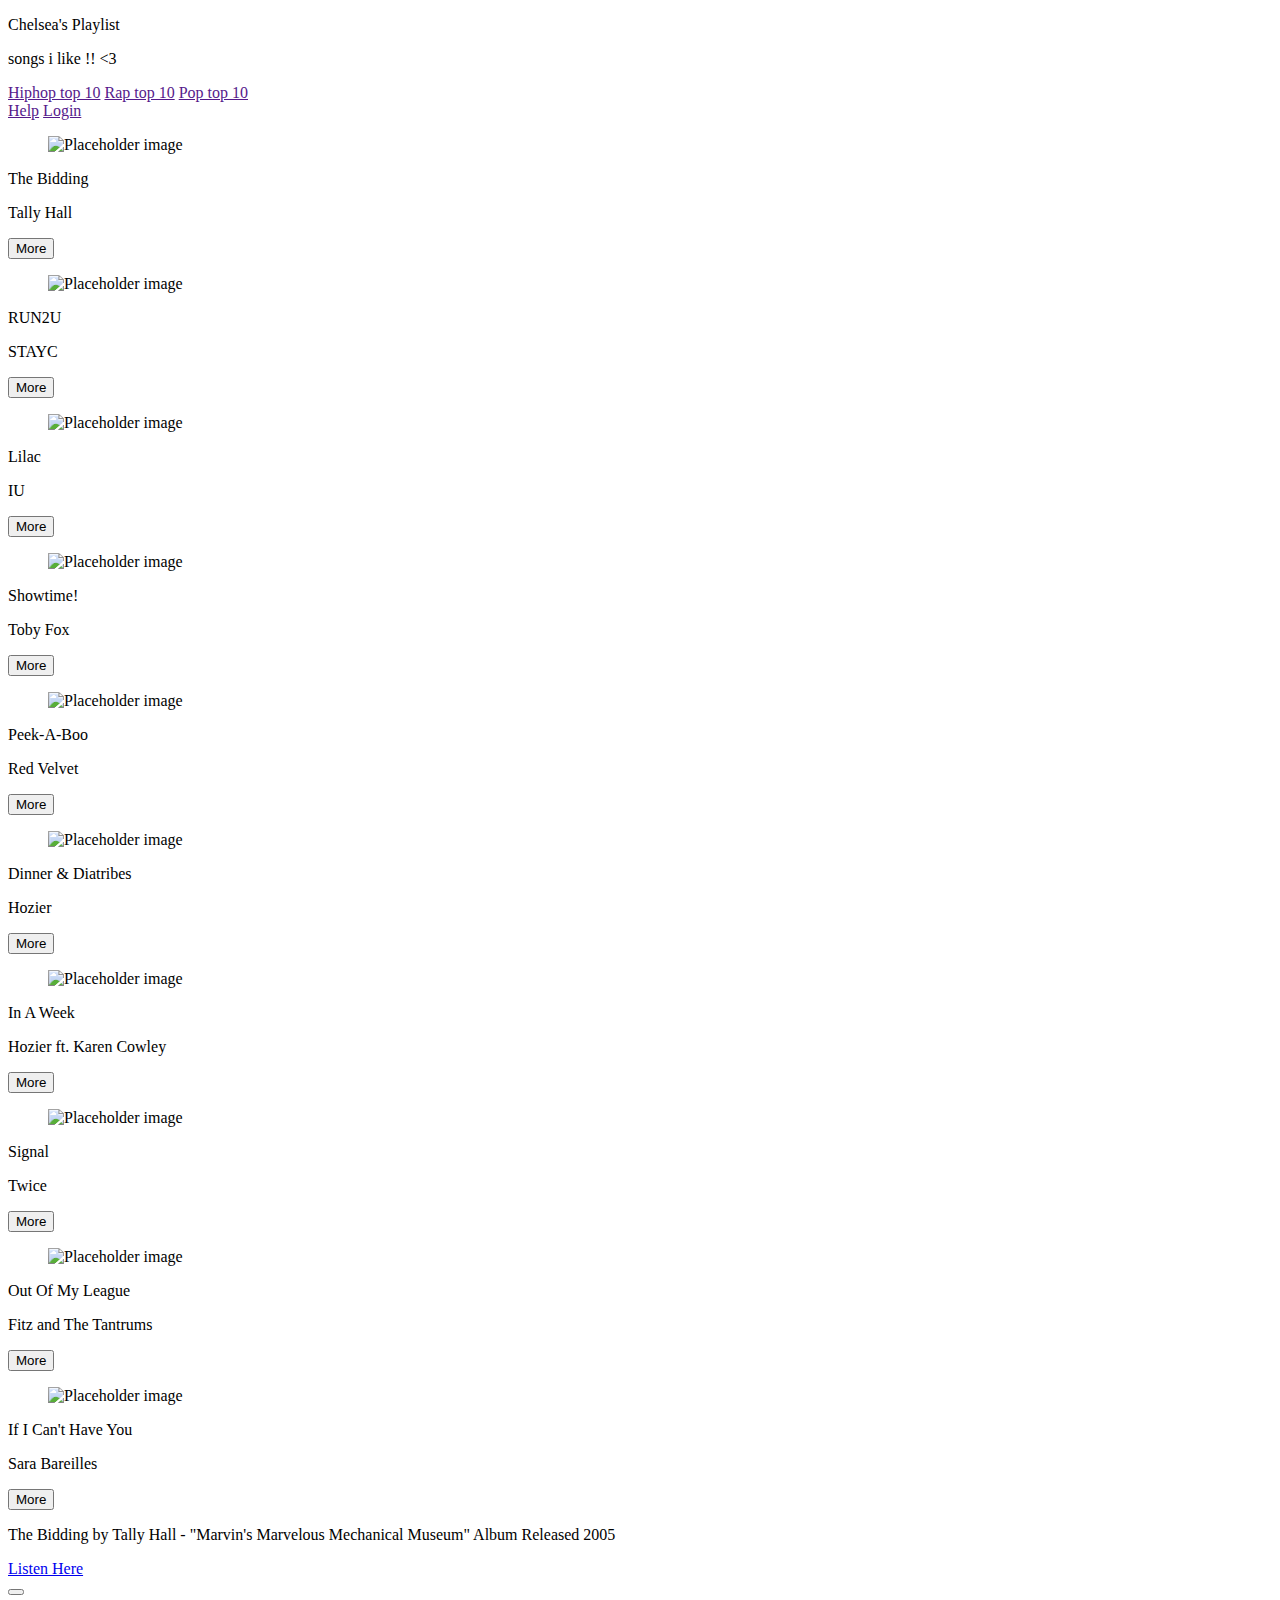
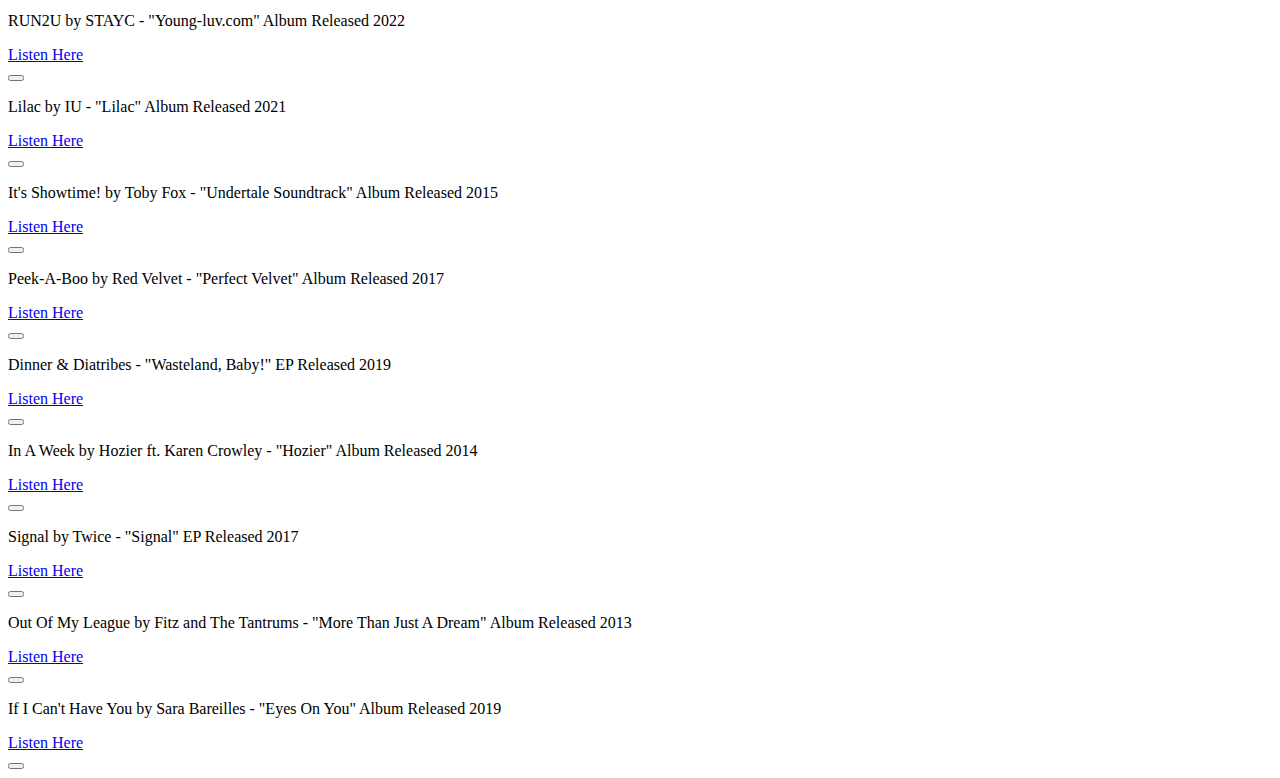
==== index.html @ e6f9ba68 "Add files via upload" ====
<!DOCTYPE html>
<html lang="en">
  <head>
    <meta charset="UTF-8" />
    <meta http-equiv="X-UA-Compatible" content="IE=edge" />
    <meta name="viewport" content="width=device-width, initial-scale=1.0" />
    <title>Chelsea's Top 10 Songs!</title>
    <script src="https://use.fontawesome.com/5cd833ef09.js"></script>
    <link rel="stylesheet" href="https://cdn.jsdelivr.net/npm/bulma@0.9.1/css/bulma.min.css"> 
    
    
  </head>

  <body>
    <!-- link javascript file inside the body -->
    <script src="script.js"></script>
    <!-- HERO -->
    <!-- opening header/title -->
    <section class="hero has-background-warning has-text-centered">
      <div class="hero-body">
        <p class="title is-size-1 has-text-warning-light">Chelsea's Playlist</p>
        <p class="subtitle is-size-3 has-text-warning-light">songs i like !! <3</p>
      </div>
    </section>

    <!-- navigation bar -->
    <nav class="navbar">
      <div class="navbar-menu">
        <div class="navbar-start"> <!-- pulls to the left -->
          <a href="" class="navbar-item">Hiphop top 10</a>
          <a href="" class="navbar-item">Rap top 10</a>
          <a href="" class="navbar-item">Pop top 10</a>
        </div>
        <div class="navbar-end"> <!-- to the right -->
          <a href="" class="navbar-item">Help</a>
          <a href="" class="navbar-item">Login</a>
        </div>
      </div>
    </nav>
          

    <!-- ROW 1, has class COLUMNSSSS -->
    <div class="columns is-centered">
      <!-- COLUMN 1  has class COLUMN-->
      <div class="column is-one-third mt-4">
        <!-- CARD -->
        <div class="card">
          <div class="card-image">
            <figure class="image">
              <!-- image address -->
              <img src="https://images.genius.com/17a38b466224c24e55e343868f66b16f.1000x1000x1.jpg"
                alt="Placeholder image"
              />
            </figure>
          </div>
          <div class="card-content">
            <div class="content">
              <p class="title is-4">The Bidding</p>
              <p class="subtitle is-6">Tally Hall</p>
              <button class="js-modal-trigger button is-warning" data-target="bidding-modal">
              More
            </button>
            </div>
            
          </div>
        </div>
      </div>
    </div>

    <!-- ROW 2 -->
    <div class="columns is-centered is-variable is-3 ml-2 mr-2"><!-- is-5 changes the default amount of columns; its now being divided into 5 columns instead of 12 -->
      <!-- COLUMN 1 -->
      <div class="column is-one-third">
        <!-- CARD -->
        <div class="card">
          <div class="card-image">
            <figure class="image">
              <img
                src="https://m.media-amazon.com/images/I/912X4mYRCmL._SS500_.jpg"
                alt="Placeholder image"
              />
            </figure>
          </div>
          <div class="card-content">
            <div class="content">
              <p class="title is-4">RUN2U</p>
              <p class="subtitle is-6">STAYC</p>
              <button class="js-modal-trigger button is-warning" data-target="run2u-modal">
              More
            </button>
            </div>
          </div>
        </div>
      </div>

      <!-- COLUMN 2 -->
      <div class="column is-one-third">
        <!-- CARD -->
        <div class="card">
          <div class="card-image">
            <figure class="image">
              <img
                src="https://upload.wikimedia.org/wikipedia/en/thumb/4/41/IU_-_Lilac.png/220px-IU_-_Lilac.png"
                alt="Placeholder image"
              />
            </figure>
          </div>
          <div class="card-content">
            <div class="content">
              <p class="title is-4">Lilac</p>
              <p class="subtitle is-6">IU</p>
              <button class="js-modal-trigger button is-warning" data-target="lilac-modal">
                More
              </button>
            </div>
          </div>
        </div>
      </div>

      <!-- COLUMN 3 -->
      <div class="column is-one-third">
        <!-- CARD -->
        <div class="card">
          <div class="card-image">
            <figure class="image">
              <img
                src="https://i.scdn.co/image/ab67616d0000b27324edb22d068eb245a924b7f2"
                alt="Placeholder image"
              />
            </figure>
          </div>
          <div class="card-content">
            <div class="content">
              <p class="title is-4">Showtime!</p>
              <p class="subtitle is-6">Toby Fox</p>
              <button class="js-modal-trigger button is-warning" data-target="showtime-modal">
                More
              </button>
            </div>
          </div>
        </div>
      </div>
      
    </div>

    <!-- ROW 3 -->
    <div class="columns is-centered is-variable is-3 ml-2 mr-2"><!-- is-5 changes the default amount of columns; its now being divided into 5 columns instead of 12 -->
      <!-- COLUMN 1 -->
      <div class="column is-one-third">
        <!-- CARD -->
        <div class="card">
          <div class="card-image">
            <figure class="image">
              <img
                src="https://upload.wikimedia.org/wikipedia/en/d/dd/Perfect_Velvet-cover.jpg"
                alt="Placeholder image"
              />
            </figure>
          </div>
          <div class="card-content">
            <div class="content">
              <p class="title is-4">Peek-A-Boo</p>
              <p class="subtitle is-6">Red Velvet</p>
              <button class="js-modal-trigger button is-warning" data-target="peek-modal">
                More
              </button>
            </div>
          </div>
        </div>
      </div>
      <!-- COLUMN 2 -->
      <div class="column is-one-third">
        <!-- CARD -->
        <div class="card">
          <div class="card-image">
            <figure class="image">
              <img
                src="https://storage.highresaudio.com/2019/02/28/5keedi-wastelandb-preview-m3.jpg"
                alt="Placeholder image"
              />
            </figure>
          </div>
          <div class="card-content">
            <div class="content">
              <p class="title is-4">Dinner & Diatribes</p>
              <p class="subtitle is-6">Hozier</p>
              <button class="js-modal-trigger button is-warning" data-target="dd-modal">
                More
              </button>
            </div>
          </div>
        </div>
      </div>

      <!-- COLUMN 3 -->
      <div class="column is-one-third">
        <!-- CARD -->
        <div class="card">
          <div class="card-image">
            <figure class="image">
              <img
                src="https://upload.wikimedia.org/wikipedia/en/a/a0/Hozier_-_Hozier.png"
                alt="Placeholder image"
              />
            </figure>
          </div>
          <div class="card-content">
            <div class="content">
              <p class="title is-4">In A Week</p>
              <p class="subtitle is-6">Hozier ft. Karen Cowley</p>
              <button class="js-modal-trigger button is-warning" data-target="week-modal">
                More
              </button>
            </div>
          </div>
        </div>
      </div>
    </div>

      
      <!-- ROW 3 -->
    <div class="columns is-centered is-variable is-3 ml-2 mr-2"><!-- is-5 changes the default amount of columns; its now being divided into 5 columns instead of 12 -->
      <!-- COLUMN 1 -->
      <div class="column is-one-third">
        <!-- CARD -->
        <div class="card">
          <div class="card-image">
            <figure class="image">
              <img
                src="https://upload.wikimedia.org/wikipedia/en/4/4a/TWICE%28%ED%8A%B8%EC%99%80%EC%9D%B4%EC%8A%A4%29_Signal_%28EP%29.jpg"
                alt="Placeholder image"
              />
            </figure>
          </div>
          <div class="card-content">
            <div class="content">
              <p class="title is-4">Signal</p>
              <p class="subtitle is-6">Twice</p>
              <button class="js-modal-trigger button is-warning" data-target="signal-modal">
                More
              </button>
            </div>
          </div>
        </div>
      </div>

      <!-- COLUMN 2 -->
      <div class="column is-one-third">
        <!-- CARD -->
        <div class="card">
          <div class="card-image">
            <figure class="image">
              <img
                src="https://i.scdn.co/image/ab67616d0000b2735e145eb24e282b9554501a27"
                alt="Placeholder image"
              />
            </figure>
          </div>
          <div class="card-content">
            <div class="content">
              <p class="title is-4">Out Of My League</p>
              <p class="subtitle is-6">Fitz and The Tantrums</p>
              <button class="js-modal-trigger button is-warning" data-target="league-modal">
                More
              </button>
            </div>
          </div>
        </div>
      </div>

      <!-- COLUMN 3 -->
      <div class="column is-one-third">
        <!-- CARD -->
        <div class="card">
          <div class="card-image">
            <figure class="image">
              <img
                src="https://i.scdn.co/image/ab67616d0000b2739e7dad80eb4bb664ff9e6fc8"
                alt="Placeholder image"
              />
            </figure>
          </div>
          <div class="card-content">
            <div class="content">
              <p class="title is-4">If I Can't Have You</p>
              <p class="subtitle is-6">Sara Bareilles</p>
              <button class="js-modal-trigger button is-warning" data-target="cantHaveYou-modal">
              More
            </button>
            </div>
          </div>
        </div>
      </div>
      
      
    </div>
    <!-- create modals to play songs -->
    <div id="bidding-modal" class="modal">
      <div class="modal-background"></div>

      <div class="modal-content">
        <div class="box">
          <p> The Bidding by Tally Hall - "Marvin's Marvelous Mechanical Museum" Album Released 2005</p>
          <a class = "button is-link is-light is-rounded" href = "https://music.youtube.com/watch?v=ipYafcHd0jA&feature=gws_kp_track">Listen Here</a>
        </div>
      </div>

      <button class="modal-close is-large" aria-label="close"></button>
    </div>

    <div id="run2u-modal" class="modal">
      <div class="modal-background"></div>

      <div class="modal-content">
        <div class="box">
          <p> RUN2U by STAYC - "Young-luv.com" Album Released 2022</p>
          <a class = "button is-link is-light is-rounded" href="https://music.youtube.com/watch?v=W0x7GcZkvH4&feature=gws_kp_track">Listen Here</a>
        </div>
      </div>

      <button class="modal-close is-large" aria-label="close"></button>
    </div>

    <div id="lilac-modal" class="modal">
      <div class="modal-background"></div>

      <div class="modal-content">
        <div class="box">
          <p> Lilac by IU - "Lilac" Album Released 2021</p>
          <a class = "button is-link is-light is-rounded" href="https://music.youtube.com/watch?v=04tYkKUPPv4&feature=gws_kp_track">Listen Here</a>
        </div>
      </div>

      <button class="modal-close is-large" aria-label="close"></button>
    </div>

    <div id="showtime-modal" class="modal">
      <div class="modal-background"></div>

      <div class="modal-content">
        <div class="box">
          <p> It's Showtime! by Toby Fox - "Undertale Soundtrack" Album Released 2015</p>
          <a class = "button is-link is-light is-rounded" href="https://music.youtube.com/watch?v=3LhZWVRp6f4&feature=share">Listen Here</a>
        </div>
      </div>

      <button class="modal-close is-large" aria-label="close"></button>
    </div>

    <div id="peek-modal" class="modal">
      <div class="modal-background"></div>

      <div class="modal-content">
        <div class="box">
          <p> Peek-A-Boo by Red Velvet - "Perfect Velvet" Album Released 2017</p>
          <a class = "button is-link is-light is-rounded" href="https://music.youtube.com/watch?v=jxM5V0FBxFs&feature=gws_kp_track">Listen Here</a>
        </div>
      </div>

      <button class="modal-close is-large" aria-label="close"></button>
    </div>

    <div id="dd-modal" class="modal">
      <div class="modal-background"></div>

      <div class="modal-content">
        <div class="box">
          <p> Dinner & Diatribes - "Wasteland, Baby!" EP Released 2019</p>
          <a class = "button is-link is-light is-rounded" href="https://music.youtube.com/watch?v=YP_IVreH3oo&feature=gws_kp_track">Listen Here</a>
        </div>
      </div>

      <button class="modal-close is-large" aria-label="close"></button>
    </div>

    <div id="week-modal" class="modal">
      <div class="modal-background"></div>

      <div class="modal-content">
        <div class="box">
          <p> In A Week by Hozier ft. Karen Crowley - "Hozier" Album Released 2014</p>
          <a class = "button is-link is-light is-rounded" href="https://music.youtube.com/watch?v=yDZnKWdvTUo&feature=gws_kp_track">Listen Here</a>
        </div>
      </div>

      <button class="modal-close is-large" aria-label="close"></button>
    </div>

    <div id="signal-modal" class="modal">
      <div class="modal-background"></div>

      <div class="modal-content">
        <div class="box">
          <p> Signal by Twice - "Signal" EP Released 2017</p>
          <a class = "button is-link is-light is-rounded" href="https://music.youtube.com/watch?v=JSw2CF4EoKA&feature=gws_kp_track">Listen Here</a>
        </div>
      </div>

      <button class="modal-close is-large" aria-label="close"></button>
    </div>
    
    <div id="league-modal" class="modal">
      <div class="modal-background"></div>

      <div class="modal-content">
        <div class="box">
          <p> Out Of My League by Fitz and The Tantrums - "More Than Just A Dream" Album Released 2013</p>
          <a class = "button is-link is-light is-rounded" href="https://music.youtube.com/watch?v=4d2I6SIs_bk&feature=gws_kp_track">Listen Here</a>
        </div>
      </div>

      <button class="modal-close is-large" aria-label="close"></button>
    </div>

    <div id="cantHaveYou-modal" class="modal">
      <div class="modal-background"></div>

      <div class="modal-content">
        <div class="box">
          <p> If I Can't Have You by Sara Bareilles - "Eyes On You" Album Released 2019</p>
          <a class="button is-link is-light is-rounded" href="https://music.youtube.com/watch?v=LE0nxoYJVfI&feature=gws_kp_track">Listen Here</a>
        </div>
      </div>

      <button class="modal-close is-large" aria-label="close"></button>
    </div>
    
  </body>
</html>
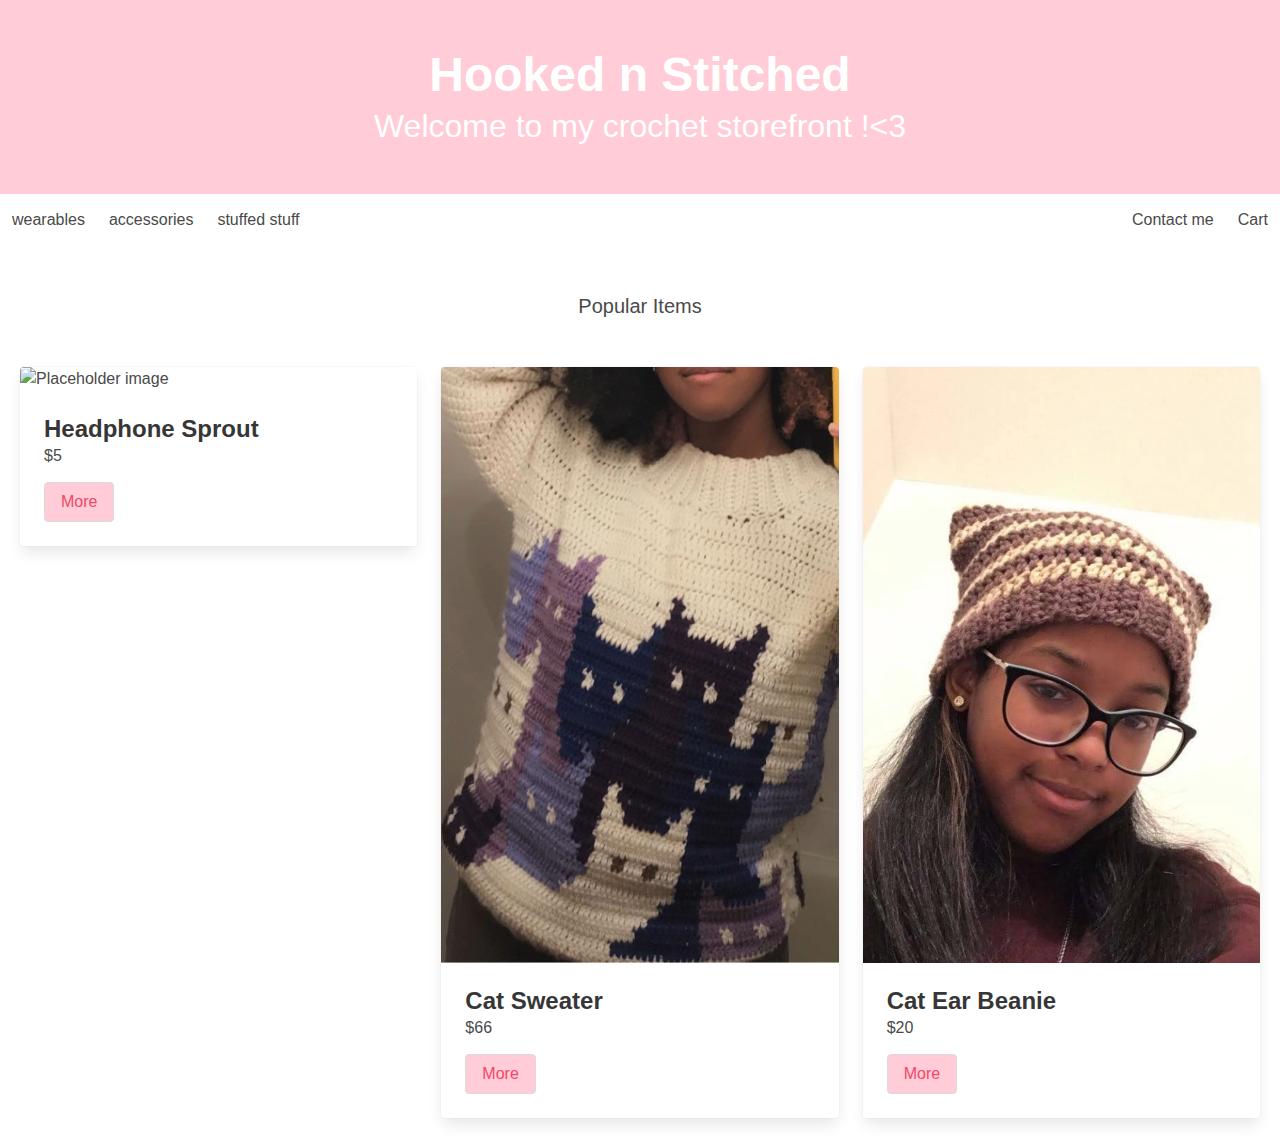
==== commit bbe6d435: "created homepage + started AddToCart feature" ====
--- a/index.html
+++ b/index.html
@@ -4,9 +4,10 @@
     <meta charset="UTF-8" />
     <meta http-equiv="X-UA-Compatible" content="IE=edge" />
     <meta name="viewport" content="width=device-width, initial-scale=1.0" />
-    <title>Chelsea's Top 10 Songs!</title>
+    <title>Hooked n Stitched</title>
     <script src="https://use.fontawesome.com/5cd833ef09.js"></script>
-    <link rel="stylesheet" href="https://cdn.jsdelivr.net/npm/bulma@0.9.1/css/bulma.min.css"> 
+    <link rel="stylesheet" href="bulma.min.css"> 
+    <link rel="stylesheet" href="formatting.css"/>
     
     
   </head>
@@ -16,10 +17,10 @@
     <script src="script.js"></script>
     <!-- HERO -->
     <!-- opening header/title -->
-    <section class="hero has-background-warning has-text-centered">
+    <section class="hero has-background-danger-light has-text-centered">
       <div class="hero-body">
-        <p class="title is-size-1 has-text-warning-light">Chelsea's Playlist</p>
-        <p class="subtitle is-size-3 has-text-warning-light">songs i like !! <3</p>
+        <p class="title is-size-1 has-text-white">Hooked n Stitched</p>
+        <p class="subtitle is-size-3 has-text-white">Welcome to my crochet storefront !<3</p>
       </div>
     </section>
 
@@ -27,48 +28,30 @@
     <nav class="navbar">
       <div class="navbar-menu">
         <div class="navbar-start"> <!-- pulls to the left -->
-          <a href="" class="navbar-item">Hiphop top 10</a>
-          <a href="" class="navbar-item">Rap top 10</a>
-          <a href="" class="navbar-item">Pop top 10</a>
+          <a href="wearables.html" class="navbar-item">wearables</a>
+          <a href="accessories.html" class="navbar-item">accessories</a>
+          <a href="stuffed_stuff.html" class="navbar-item">stuffed stuff</a>
         </div>
         <div class="navbar-end"> <!-- to the right -->
-          <a href="" class="navbar-item">Help</a>
-          <a href="" class="navbar-item">Login</a>
+          <a href="contact_me.html" class="navbar-item">Contact me</a>
+          <a href="cart.html" class="navbar-item">Cart</a>
         </div>
       </div>
     </nav>
+
+    <section class="hero">
+      <div class="hero-body">
+        <p class="subtitle has-text-centered">
+          Popular Items
+        </p>
+      </div>
+    </section>
           
 
-    <!-- ROW 1, has class COLUMNSSSS -->
-    <div class="columns is-centered">
-      <!-- COLUMN 1  has class COLUMN-->
-      <div class="column is-one-third mt-4">
-        <!-- CARD -->
-        <div class="card">
-          <div class="card-image">
-            <figure class="image">
-              <!-- image address -->
-              <img src="https://images.genius.com/17a38b466224c24e55e343868f66b16f.1000x1000x1.jpg"
-                alt="Placeholder image"
-              />
-            </figure>
-          </div>
-          <div class="card-content">
-            <div class="content">
-              <p class="title is-4">The Bidding</p>
-              <p class="subtitle is-6">Tally Hall</p>
-              <button class="js-modal-trigger button is-warning" data-target="bidding-modal">
-              More
-            </button>
-            </div>
-            
-          </div>
-        </div>
-      </div>
-    </div>
+
 
     <!-- ROW 2 -->
-    <div class="columns is-centered is-variable is-3 ml-2 mr-2"><!-- is-5 changes the default amount of columns; its now being divided into 5 columns instead of 12 -->
+    <div class="columns is-centered is-variable is-3 ml-2 mr-2" id="product-list"><!-- is-5 changes the default amount of columns; its now being divided into 5 columns instead of 12 -->
       <!-- COLUMN 1 -->
       <div class="column is-one-third">
         <!-- CARD -->
@@ -76,16 +59,16 @@
           <div class="card-image">
             <figure class="image">
               <img
-                src="https://m.media-amazon.com/images/I/912X4mYRCmL._SS500_.jpg"
+                src="crochet photos/headphone_sprout.jpg"
                 alt="Placeholder image"
               />
             </figure>
           </div>
           <div class="card-content">
             <div class="content">
-              <p class="title is-4">RUN2U</p>
-              <p class="subtitle is-6">STAYC</p>
-              <button class="js-modal-trigger button is-warning" data-target="run2u-modal">
+              <p class="title is-4">Headphone Sprout</p>
+              <p class="subtitle is-6">$5</p>
+              <button class="js-modal-trigger button has-background-danger-light has-text-danger " data-target="sprout-modal">
               More
             </button>
             </div>
@@ -100,16 +83,16 @@
           <div class="card-image">
             <figure class="image">
               <img
-                src="https://upload.wikimedia.org/wikipedia/en/thumb/4/41/IU_-_Lilac.png/220px-IU_-_Lilac.png"
+                src="crochet photos/cat_sweater.jpg"
                 alt="Placeholder image"
               />
             </figure>
           </div>
           <div class="card-content">
             <div class="content">
-              <p class="title is-4">Lilac</p>
-              <p class="subtitle is-6">IU</p>
-              <button class="js-modal-trigger button is-warning" data-target="lilac-modal">
+              <p class="title is-4">Cat Sweater</p>
+              <p class="subtitle is-6">$66</p>
+              <button class="js-modal-trigger button has-background-danger-light has-text-danger" data-target="cat-modal">
                 More
               </button>
             </div>
@@ -118,22 +101,22 @@
       </div>
 
       <!-- COLUMN 3 -->
-      <div class="column is-one-third">
+      <div class="column is-one-fourth">
         <!-- CARD -->
         <div class="card">
           <div class="card-image">
             <figure class="image">
               <img
-                src="https://i.scdn.co/image/ab67616d0000b27324edb22d068eb245a924b7f2"
+                src="crochet photos/cat_beanie.jpg"
                 alt="Placeholder image"
               />
             </figure>
           </div>
           <div class="card-content">
             <div class="content">
-              <p class="title is-4">Showtime!</p>
-              <p class="subtitle is-6">Toby Fox</p>
-              <button class="js-modal-trigger button is-warning" data-target="showtime-modal">
+              <p class="title is-4">Cat Ear Beanie</p>
+              <p class="subtitle is-6">$20</p>
+              <button class="js-modal-trigger button has-background-danger-light has-text-danger" data-target="cat-beanie-modal">
                 More
               </button>
             </div>
@@ -143,287 +126,48 @@
       
     </div>
 
-    <!-- ROW 3 -->
-    <div class="columns is-centered is-variable is-3 ml-2 mr-2"><!-- is-5 changes the default amount of columns; its now being divided into 5 columns instead of 12 -->
-      <!-- COLUMN 1 -->
-      <div class="column is-one-third">
-        <!-- CARD -->
-        <div class="card">
-          <div class="card-image">
-            <figure class="image">
-              <img
-                src="https://upload.wikimedia.org/wikipedia/en/d/dd/Perfect_Velvet-cover.jpg"
-                alt="Placeholder image"
-              />
-            </figure>
-          </div>
-          <div class="card-content">
-            <div class="content">
-              <p class="title is-4">Peek-A-Boo</p>
-              <p class="subtitle is-6">Red Velvet</p>
-              <button class="js-modal-trigger button is-warning" data-target="peek-modal">
-                More
-              </button>
-            </div>
-          </div>
-        </div>
-      </div>
-      <!-- COLUMN 2 -->
-      <div class="column is-one-third">
-        <!-- CARD -->
-        <div class="card">
-          <div class="card-image">
-            <figure class="image">
-              <img
-                src="https://storage.highresaudio.com/2019/02/28/5keedi-wastelandb-preview-m3.jpg"
-                alt="Placeholder image"
-              />
-            </figure>
-          </div>
-          <div class="card-content">
-            <div class="content">
-              <p class="title is-4">Dinner & Diatribes</p>
-              <p class="subtitle is-6">Hozier</p>
-              <button class="js-modal-trigger button is-warning" data-target="dd-modal">
-                More
-              </button>
-            </div>
-          </div>
-        </div>
-      </div>
+    <!-- modals to add to cart -->
+    
 
-      <!-- COLUMN 3 -->
-      <div class="column is-one-third">
-        <!-- CARD -->
-        <div class="card">
-          <div class="card-image">
-            <figure class="image">
-              <img
-                src="https://upload.wikimedia.org/wikipedia/en/a/a0/Hozier_-_Hozier.png"
-                alt="Placeholder image"
-              />
-            </figure>
-          </div>
-          <div class="card-content">
-            <div class="content">
-              <p class="title is-4">In A Week</p>
-              <p class="subtitle is-6">Hozier ft. Karen Cowley</p>
-              <button class="js-modal-trigger button is-warning" data-target="week-modal">
-                More
-              </button>
-            </div>
-          </div>
-        </div>
-      </div>
-    </div>
-
-      
-      <!-- ROW 3 -->
-    <div class="columns is-centered is-variable is-3 ml-2 mr-2"><!-- is-5 changes the default amount of columns; its now being divided into 5 columns instead of 12 -->
-      <!-- COLUMN 1 -->
-      <div class="column is-one-third">
-        <!-- CARD -->
-        <div class="card">
-          <div class="card-image">
-            <figure class="image">
-              <img
-                src="https://upload.wikimedia.org/wikipedia/en/4/4a/TWICE%28%ED%8A%B8%EC%99%80%EC%9D%B4%EC%8A%A4%29_Signal_%28EP%29.jpg"
-                alt="Placeholder image"
-              />
-            </figure>
-          </div>
-          <div class="card-content">
-            <div class="content">
-              <p class="title is-4">Signal</p>
-              <p class="subtitle is-6">Twice</p>
-              <button class="js-modal-trigger button is-warning" data-target="signal-modal">
-                More
-              </button>
-            </div>
-          </div>
-        </div>
-      </div>
-
-      <!-- COLUMN 2 -->
-      <div class="column is-one-third">
-        <!-- CARD -->
-        <div class="card">
-          <div class="card-image">
-            <figure class="image">
-              <img
-                src="https://i.scdn.co/image/ab67616d0000b2735e145eb24e282b9554501a27"
-                alt="Placeholder image"
-              />
-            </figure>
-          </div>
-          <div class="card-content">
-            <div class="content">
-              <p class="title is-4">Out Of My League</p>
-              <p class="subtitle is-6">Fitz and The Tantrums</p>
-              <button class="js-modal-trigger button is-warning" data-target="league-modal">
-                More
-              </button>
-            </div>
-          </div>
-        </div>
-      </div>
-
-      <!-- COLUMN 3 -->
-      <div class="column is-one-third">
-        <!-- CARD -->
-        <div class="card">
-          <div class="card-image">
-            <figure class="image">
-              <img
-                src="https://i.scdn.co/image/ab67616d0000b2739e7dad80eb4bb664ff9e6fc8"
-                alt="Placeholder image"
-              />
-            </figure>
-          </div>
-          <div class="card-content">
-            <div class="content">
-              <p class="title is-4">If I Can't Have You</p>
-              <p class="subtitle is-6">Sara Bareilles</p>
-              <button class="js-modal-trigger button is-warning" data-target="cantHaveYou-modal">
-              More
-            </button>
-            </div>
-          </div>
-        </div>
-      </div>
-      
-      
-    </div>
-    <!-- create modals to play songs -->
-    <div id="bidding-modal" class="modal">
+    <div id="sprout-modal" class="modal">
       <div class="modal-background"></div>
 
       <div class="modal-content">
         <div class="box">
-          <p> The Bidding by Tally Hall - "Marvin's Marvelous Mechanical Museum" Album Released 2005</p>
-          <a class = "button is-link is-light is-rounded" href = "https://music.youtube.com/watch?v=ipYafcHd0jA&feature=gws_kp_track">Listen Here</a>
+          <p> Headphone Sprout Accessory</p>
+          <a class = "button is-link is-light is-rounded add-to-cart" data-product-id="0" href="">Add to cart</a>
         </div>
       </div>
 
       <button class="modal-close is-large" aria-label="close"></button>
     </div>
 
-    <div id="run2u-modal" class="modal">
+    <div id="cat-modal" class="modal">
       <div class="modal-background"></div>
 
       <div class="modal-content">
         <div class="box">
-          <p> RUN2U by STAYC - "Young-luv.com" Album Released 2022</p>
-          <a class = "button is-link is-light is-rounded" href="https://music.youtube.com/watch?v=W0x7GcZkvH4&feature=gws_kp_track">Listen Here</a>
+          <p> Cat Sweater</p>
+          <a class = "button is-link is-light is-rounded" data-product-id="1" href="">Add to cart</a>
+        </div>
+      </div>
+
+      <button class="modal-close is-large" aria-label="close"></button>
+    </div>
+    
+    <div id="cat-beanie-modal" class="modal">
+      <div class="modal-background"></div>
+
+      <div class="modal-content">
+        <div class="box">
+          <p> Cat Ear Beanie</p>
+          <a class = "button is-link is-light is-rounded" data-product-id="2" href="">Add to cart</a>
         </div>
       </div>
 
       <button class="modal-close is-large" aria-label="close"></button>
     </div>
 
-    <div id="lilac-modal" class="modal">
-      <div class="modal-background"></div>
-
-      <div class="modal-content">
-        <div class="box">
-          <p> Lilac by IU - "Lilac" Album Released 2021</p>
-          <a class = "button is-link is-light is-rounded" href="https://music.youtube.com/watch?v=04tYkKUPPv4&feature=gws_kp_track">Listen Here</a>
-        </div>
-      </div>
-
-      <button class="modal-close is-large" aria-label="close"></button>
-    </div>
-
-    <div id="showtime-modal" class="modal">
-      <div class="modal-background"></div>
-
-      <div class="modal-content">
-        <div class="box">
-          <p> It's Showtime! by Toby Fox - "Undertale Soundtrack" Album Released 2015</p>
-          <a class = "button is-link is-light is-rounded" href="https://music.youtube.com/watch?v=3LhZWVRp6f4&feature=share">Listen Here</a>
-        </div>
-      </div>
-
-      <button class="modal-close is-large" aria-label="close"></button>
-    </div>
-
-    <div id="peek-modal" class="modal">
-      <div class="modal-background"></div>
-
-      <div class="modal-content">
-        <div class="box">
-          <p> Peek-A-Boo by Red Velvet - "Perfect Velvet" Album Released 2017</p>
-          <a class = "button is-link is-light is-rounded" href="https://music.youtube.com/watch?v=jxM5V0FBxFs&feature=gws_kp_track">Listen Here</a>
-        </div>
-      </div>
-
-      <button class="modal-close is-large" aria-label="close"></button>
-    </div>
-
-    <div id="dd-modal" class="modal">
-      <div class="modal-background"></div>
-
-      <div class="modal-content">
-        <div class="box">
-          <p> Dinner & Diatribes - "Wasteland, Baby!" EP Released 2019</p>
-          <a class = "button is-link is-light is-rounded" href="https://music.youtube.com/watch?v=YP_IVreH3oo&feature=gws_kp_track">Listen Here</a>
-        </div>
-      </div>
-
-      <button class="modal-close is-large" aria-label="close"></button>
-    </div>
-
-    <div id="week-modal" class="modal">
-      <div class="modal-background"></div>
-
-      <div class="modal-content">
-        <div class="box">
-          <p> In A Week by Hozier ft. Karen Crowley - "Hozier" Album Released 2014</p>
-          <a class = "button is-link is-light is-rounded" href="https://music.youtube.com/watch?v=yDZnKWdvTUo&feature=gws_kp_track">Listen Here</a>
-        </div>
-      </div>
-
-      <button class="modal-close is-large" aria-label="close"></button>
-    </div>
-
-    <div id="signal-modal" class="modal">
-      <div class="modal-background"></div>
-
-      <div class="modal-content">
-        <div class="box">
-          <p> Signal by Twice - "Signal" EP Released 2017</p>
-          <a class = "button is-link is-light is-rounded" href="https://music.youtube.com/watch?v=JSw2CF4EoKA&feature=gws_kp_track">Listen Here</a>
-        </div>
-      </div>
-
-      <button class="modal-close is-large" aria-label="close"></button>
-    </div>
-    
-    <div id="league-modal" class="modal">
-      <div class="modal-background"></div>
-
-      <div class="modal-content">
-        <div class="box">
-          <p> Out Of My League by Fitz and The Tantrums - "More Than Just A Dream" Album Released 2013</p>
-          <a class = "button is-link is-light is-rounded" href="https://music.youtube.com/watch?v=4d2I6SIs_bk&feature=gws_kp_track">Listen Here</a>
-        </div>
-      </div>
-
-      <button class="modal-close is-large" aria-label="close"></button>
-    </div>
-
-    <div id="cantHaveYou-modal" class="modal">
-      <div class="modal-background"></div>
-
-      <div class="modal-content">
-        <div class="box">
-          <p> If I Can't Have You by Sara Bareilles - "Eyes On You" Album Released 2019</p>
-          <a class="button is-link is-light is-rounded" href="https://music.youtube.com/watch?v=LE0nxoYJVfI&feature=gws_kp_track">Listen Here</a>
-        </div>
-      </div>
-
-      <button class="modal-close is-large" aria-label="close"></button>
-    </div>
     
   </body>
 </html>
--- a/formatting.css
+++ b/formatting.css
@@ -0,0 +1,3 @@
+.has-background-light-pink{
+    background-color: hsl(347, 100, 90);
+}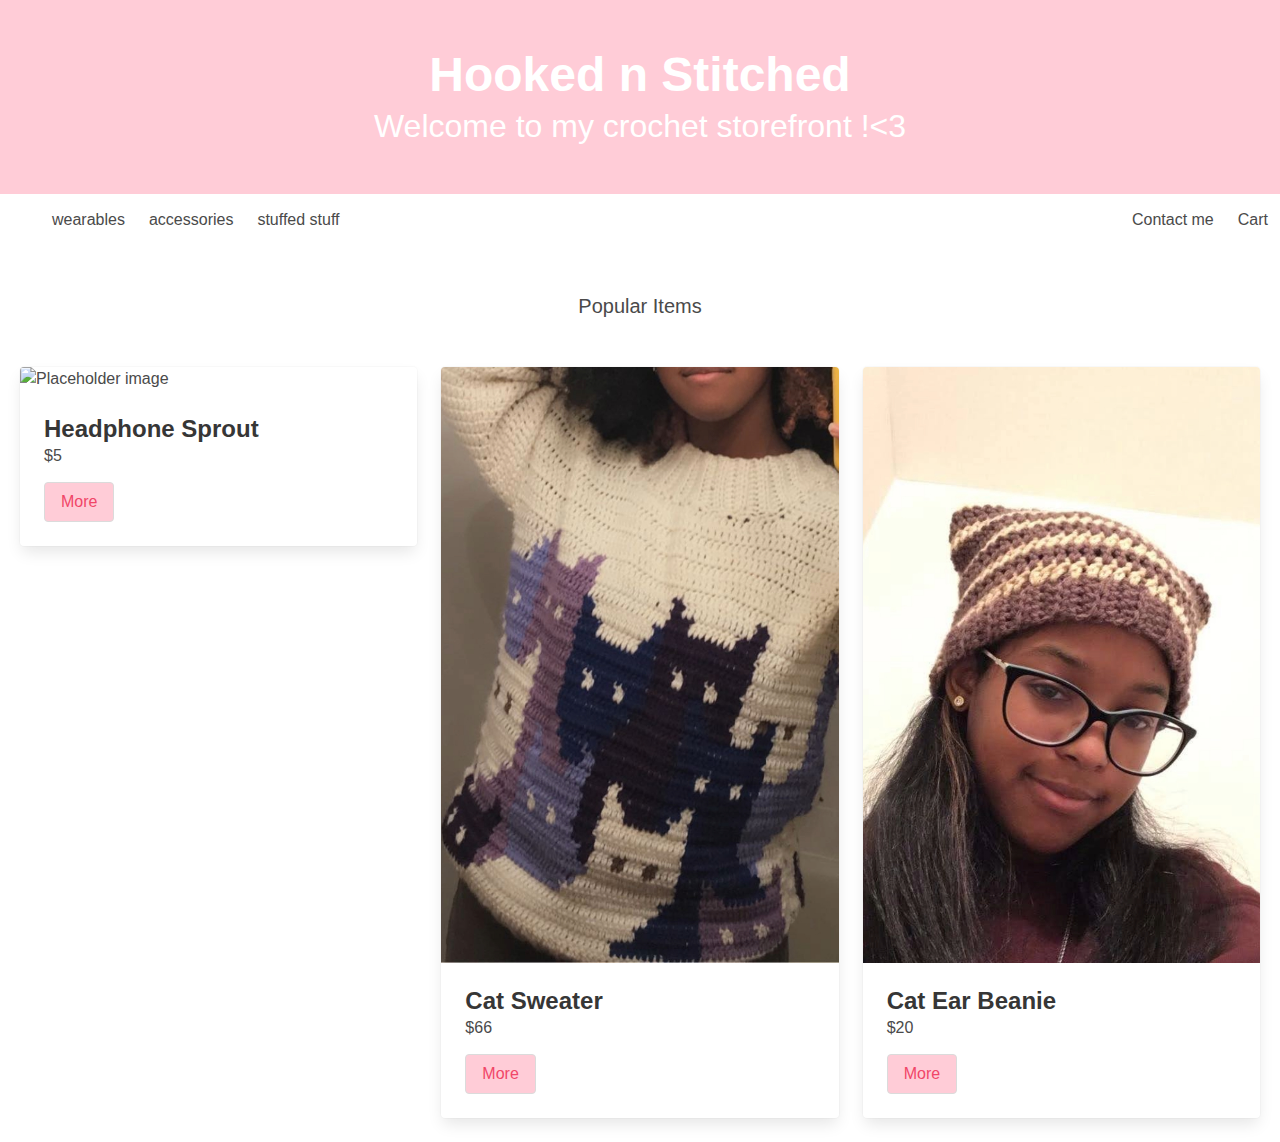
==== commit 6337d274: "implemented modal buttons + cart feature" ====
--- a/index.html
+++ b/index.html
@@ -26,7 +26,14 @@
 
     <!-- navigation bar -->
     <nav class="navbar">
-      <div class="navbar-menu">
+      <div class="navbar-brand">
+        <a class="navbar-item" href="index.html">
+          <span class="icon">
+            <i class="fas fa-home"></i>
+          </span>
+        </a>
+      </div>
+      <div class="navbar-menu is-active">
         <div class="navbar-start"> <!-- pulls to the left -->
           <a href="wearables.html" class="navbar-item">wearables</a>
           <a href="accessories.html" class="navbar-item">accessories</a>
@@ -68,7 +75,7 @@
             <div class="content">
               <p class="title is-4">Headphone Sprout</p>
               <p class="subtitle is-6">$5</p>
-              <button class="js-modal-trigger button has-background-danger-light has-text-danger " data-target="sprout-modal">
+              <button class="js-modal-trigger button has-background-danger-light has-text-danger" data-target="sprout-modal">
               More
             </button>
             </div>
@@ -134,8 +141,8 @@
 
       <div class="modal-content">
         <div class="box">
-          <p> Headphone Sprout Accessory</p>
-          <a class = "button is-link is-light is-rounded add-to-cart" data-product-id="0" href="">Add to cart</a>
+          <p> sprout</p>
+          <button class="button add-to-cart is-link is-light is-rounded" id="headphone-sprout">Add to cart</button>
         </div>
       </div>
 
@@ -148,7 +155,7 @@
       <div class="modal-content">
         <div class="box">
           <p> Cat Sweater</p>
-          <a class = "button is-link is-light is-rounded" data-product-id="1" href="">Add to cart</a>
+          <button class="button add-to-cart is-link is-light is-rounded" id="cat-sweater">Add to cart</button>
         </div>
       </div>
 
@@ -161,7 +168,7 @@
       <div class="modal-content">
         <div class="box">
           <p> Cat Ear Beanie</p>
-          <a class = "button is-link is-light is-rounded" data-product-id="2" href="">Add to cart</a>
+          <button class="button add-to-cart is-link is-light is-rounded" id="cat-beanie">Add to cart</button>
         </div>
       </div>
 
